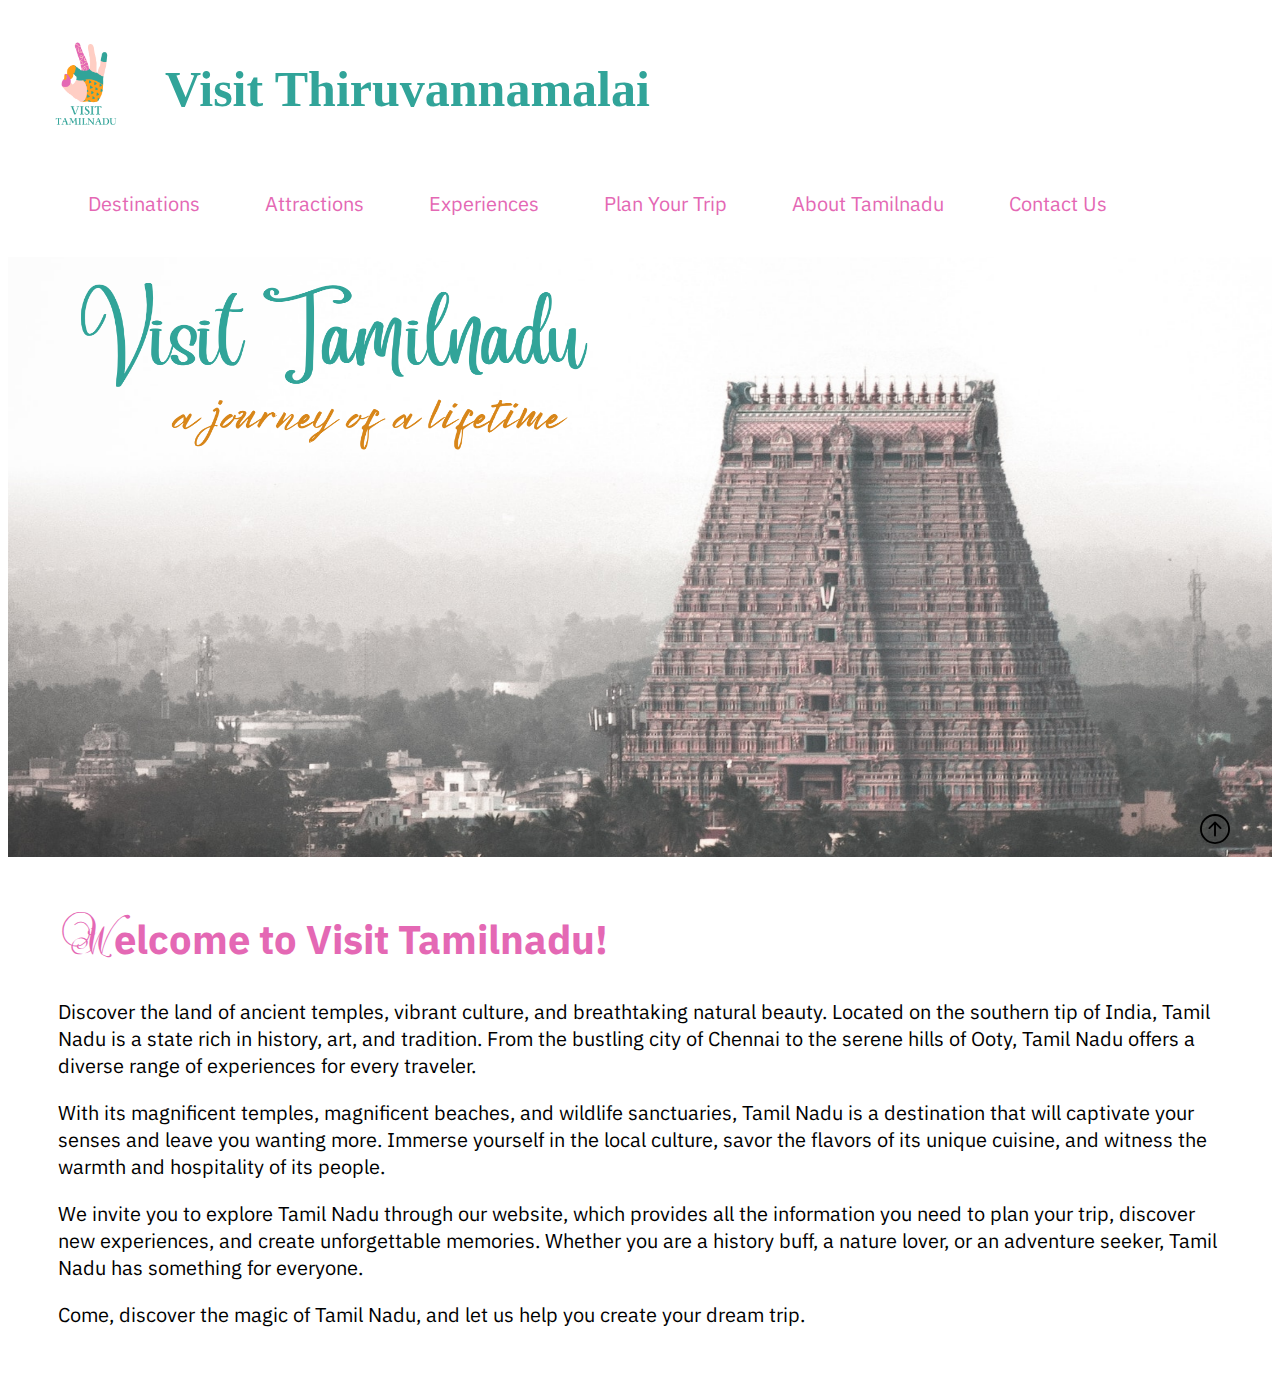
==== tourism_website-main/index.html @ c3ce544b "hometown commit" ====
<!DOCTYPE html>
<html lang="en">
  <head>
    <meta charset="UTF-8" />
    <meta http-equiv="X-UA-Compatible" content="IE=edge" />
    <meta name="viewport" content="width=device-width, initial-scale=1.0" />
    <title>Visit Tamilnadu</title>
    <link rel="shortcut icon" href="src/logo.png" type="image/x-icon" />
    <link rel="stylesheet" href="style.css" />
    <link rel="preconnect" href="https://fonts.googleapis.com" />
    <link rel="preconnect" href="https://fonts.gstatic.com" crossorigin />
    <link
      href="https://fonts.googleapis.com/css2?family=Anuphan:wght@300&family=Rochester&display=swap"
      rel="stylesheet"
    />
  </head>
  <body>
    <header>
      <table>
        <tr>
          <td><a href="#">
            <img src="src/logo.png" alt="logo" width="150" height="150" /></a>
          </td>
          <td><h1 class="title">Visit Thiruvannamalai</h1></td>
        </tr>
      </table>
    </header>
    <nav class="bar">
      <a href="destinations.html">Destinations</a>
      <a href="attractions.html">Attractions</a>
      <a href="experiences.html">Experiences</a>
      <a href="plantrip.html">Plan Your Trip</a>
      <a href="about.html">About Tamilnadu</a>
      <a href="contact.html">Contact Us</a>
    </nav>
    <div class="backtop">
      <a href="#top" style="color: black;">
      <svg xmlns="http://www.w3.org/2000/svg" width="30" height="30" fill="currentColor" class="bi bi-arrow-up-circle" viewBox="0 0 16 16">
        <path fill-rule="evenodd" d="M1 8a7 7 0 1 0 14 0A7 7 0 0 0 1 8zm15 0A8 8 0 1 1 0 8a8 8 0 0 1 16 0zm-7.5 3.5a.5.5 0 0 1-1 0V5.707L5.354 7.854a.5.5 0 1 1-.708-.708l3-3a.5.5 0 0 1 .708 0l3 3a.5.5 0 0 1-.708.708L8.5 5.707V11.5z"/>
      </svg></a>
    </div>
    <main style="text-align: center">
      <img
        src="src/banner.png"
        alt="banner displaying website name"
        width="100%"
        height="600"
      />
    </main>
    <article>
        <h2><span class="first">W</span>elcome to Visit Tamilnadu!</h2>
      
      <p>
        Discover the land of ancient temples, vibrant culture, and breathtaking
        natural beauty. Located on the southern tip of India, Tamil Nadu is a
        state rich in history, art, and tradition. From the bustling city of
        Chennai to the serene hills of Ooty, Tamil Nadu offers a diverse range
        of experiences for every traveler.
      </p>
      <p>
        With its magnificent temples, magnificent beaches, and wildlife
        sanctuaries, Tamil Nadu is a destination that will captivate your senses
        and leave you wanting more. Immerse yourself in the local culture, savor
        the flavors of its unique cuisine, and witness the warmth and
        hospitality of its people.
      </p>
      <p>
        We invite you to explore Tamil Nadu through our website, which provides
        all the information you need to plan your trip, discover new
        experiences, and create unforgettable memories. Whether you are a
        history buff, a nature lover, or an adventure seeker, Tamil Nadu has
        something for everyone.
      </p>
      <p>
        Come, discover the magic of Tamil Nadu, and let us help you create your
        dream trip.
      </p>
    </article>
  </body>
</html>
---- tourism_website-main/style.css ----
.title{
    font-family: 'Rochester', cursive;
    font-size:50px;
    color: #31a499;
}
body{
    font-family: 'Anuphan', sans-serif;
    font-size: 20px;
}
article{
    margin: 50px 50px;0
}
a{
    text-decoration: none;
    color: black;
}
.bar a{
    text-decoration: none;
    color: #E468B4;
    margin-left: 60px;
}
.bar{
    margin-bottom: 20px;
    position: sticky;
    top: 0px;
    background-color: white;
    padding: 20px;
}
.bar a:hover{
    font-weight: 900;
    border-bottom-style: solid;
}
h2{
    font-size: 40px; 
    color: #e468b4;
}
.subheading{
    font-size: 45px; 
    color: #e468b4;
    margin-left: 10px;
}
.quote{
    font-size: 30px;
    padding: 20px;
}
@font-face {
    font-family: firstletter;
    src: url(Precious.ttf);
    font-weight: 600;
}
.first{
    font-family: firstletter;
    color: #e468b4;
}
.backtop{
    position: fixed;
    bottom: 50px;
    right: 50px;
}
main{
    text-align: center;
}
aside{
    width: 40%;
    height: 400px;
}
main section{
    margin-left: 20px;
}
.contact{
    display: flex;
    margin-top: 50px;
}
.form-table{
    margin-left: 50px;
    border-left: 1px solid gray;
}
.form-table td{
    text-align: left;
    padding: 10px;
}
.form-table .button{
    padding: 10px 20px;
}
@media all and (max-width:900px){
    table{
        width:100%;
    }

    td{
        display:block;
        width:100%;
    }

    tr{
        display:block;
        margin-bottom:30px;
    }

    tr tr{
        margin-bottom:0;
    }
}
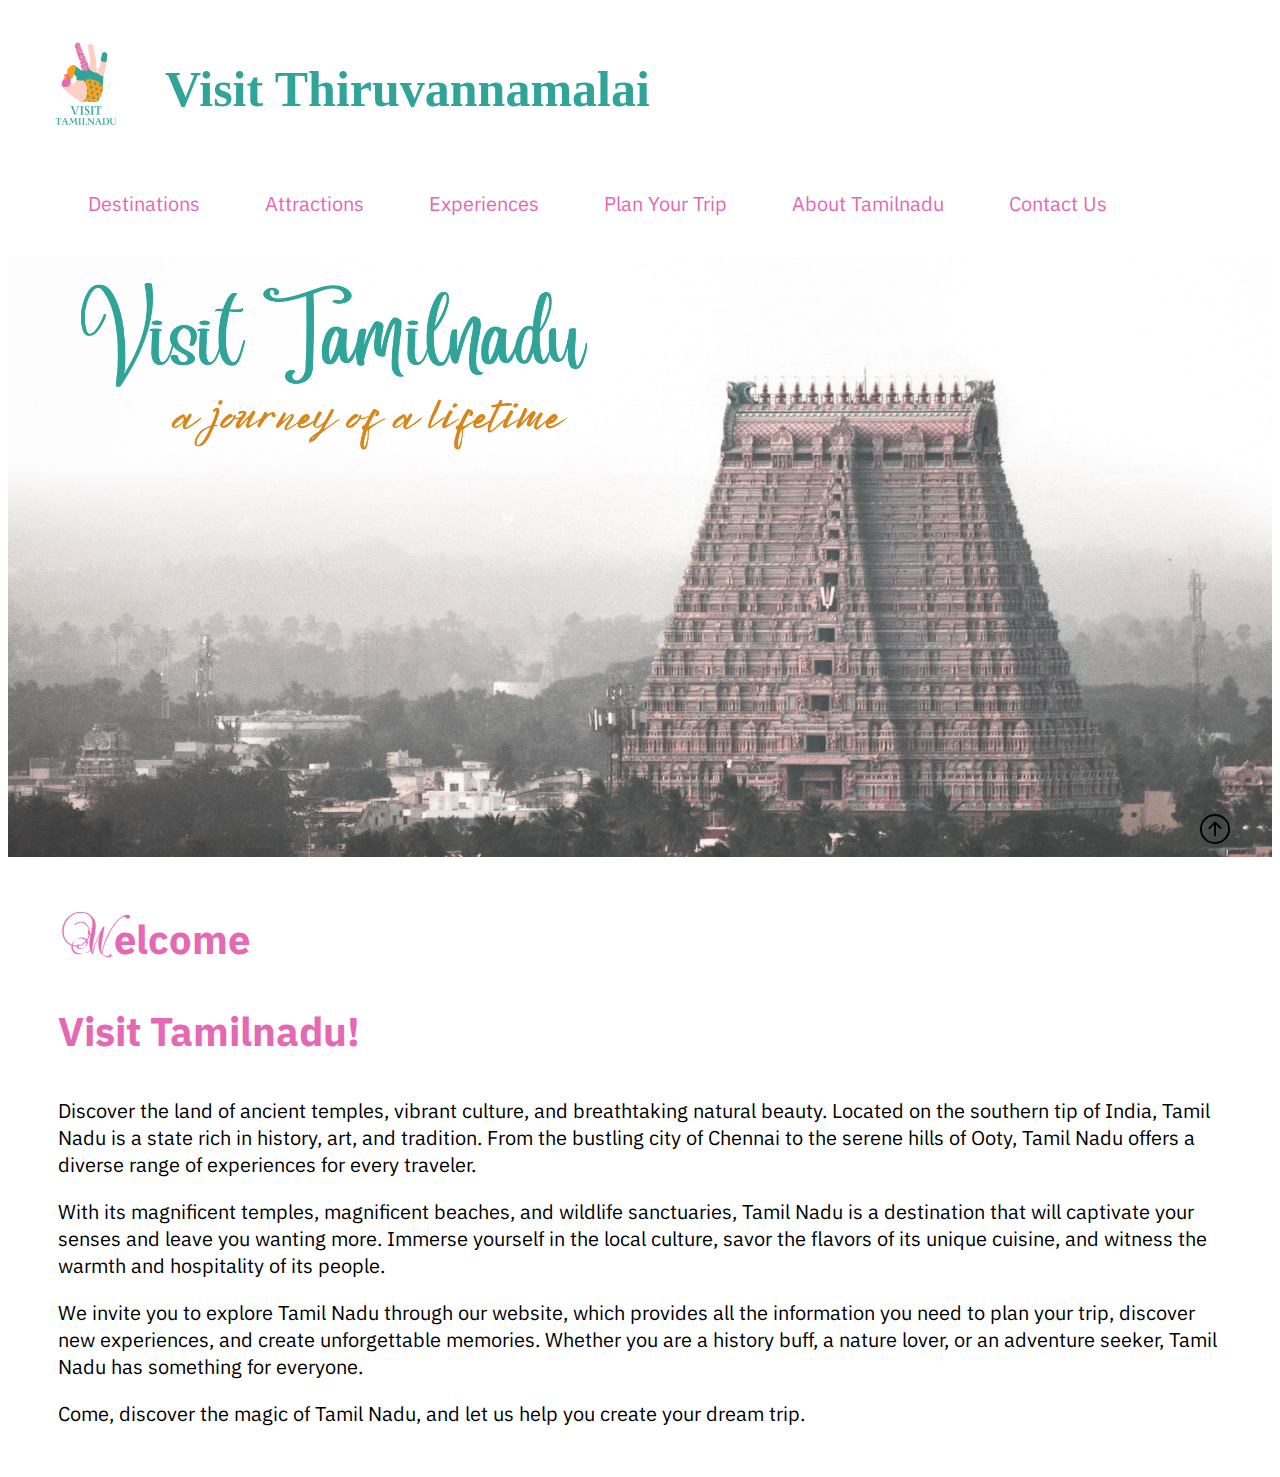
==== commit 0c397c29: "yes" ====
--- a/tourism_website-main/index.html
+++ b/tourism_website-main/index.html
@@ -4,7 +4,7 @@
     <meta charset="UTF-8" />
     <meta http-equiv="X-UA-Compatible" content="IE=edge" />
     <meta name="viewport" content="width=device-width, initial-scale=1.0" />
-    <title>Visit Tamilnadu</title>
+    <title>Home Town</title>
     <link rel="shortcut icon" href="src/logo.png" type="image/x-icon" />
     <link rel="stylesheet" href="style.css" />
     <link rel="preconnect" href="https://fonts.googleapis.com" />
@@ -48,7 +48,8 @@
       />
     </main>
     <article>
-        <h2><span class="first">W</span>elcome to Visit Tamilnadu!</h2>
+        <h2><span class="first">W</span>elcome 
+          <p> Visit Tamilnadu!</h2></p>
       
       <p>
         Discover the land of ancient temples, vibrant culture, and breathtaking
